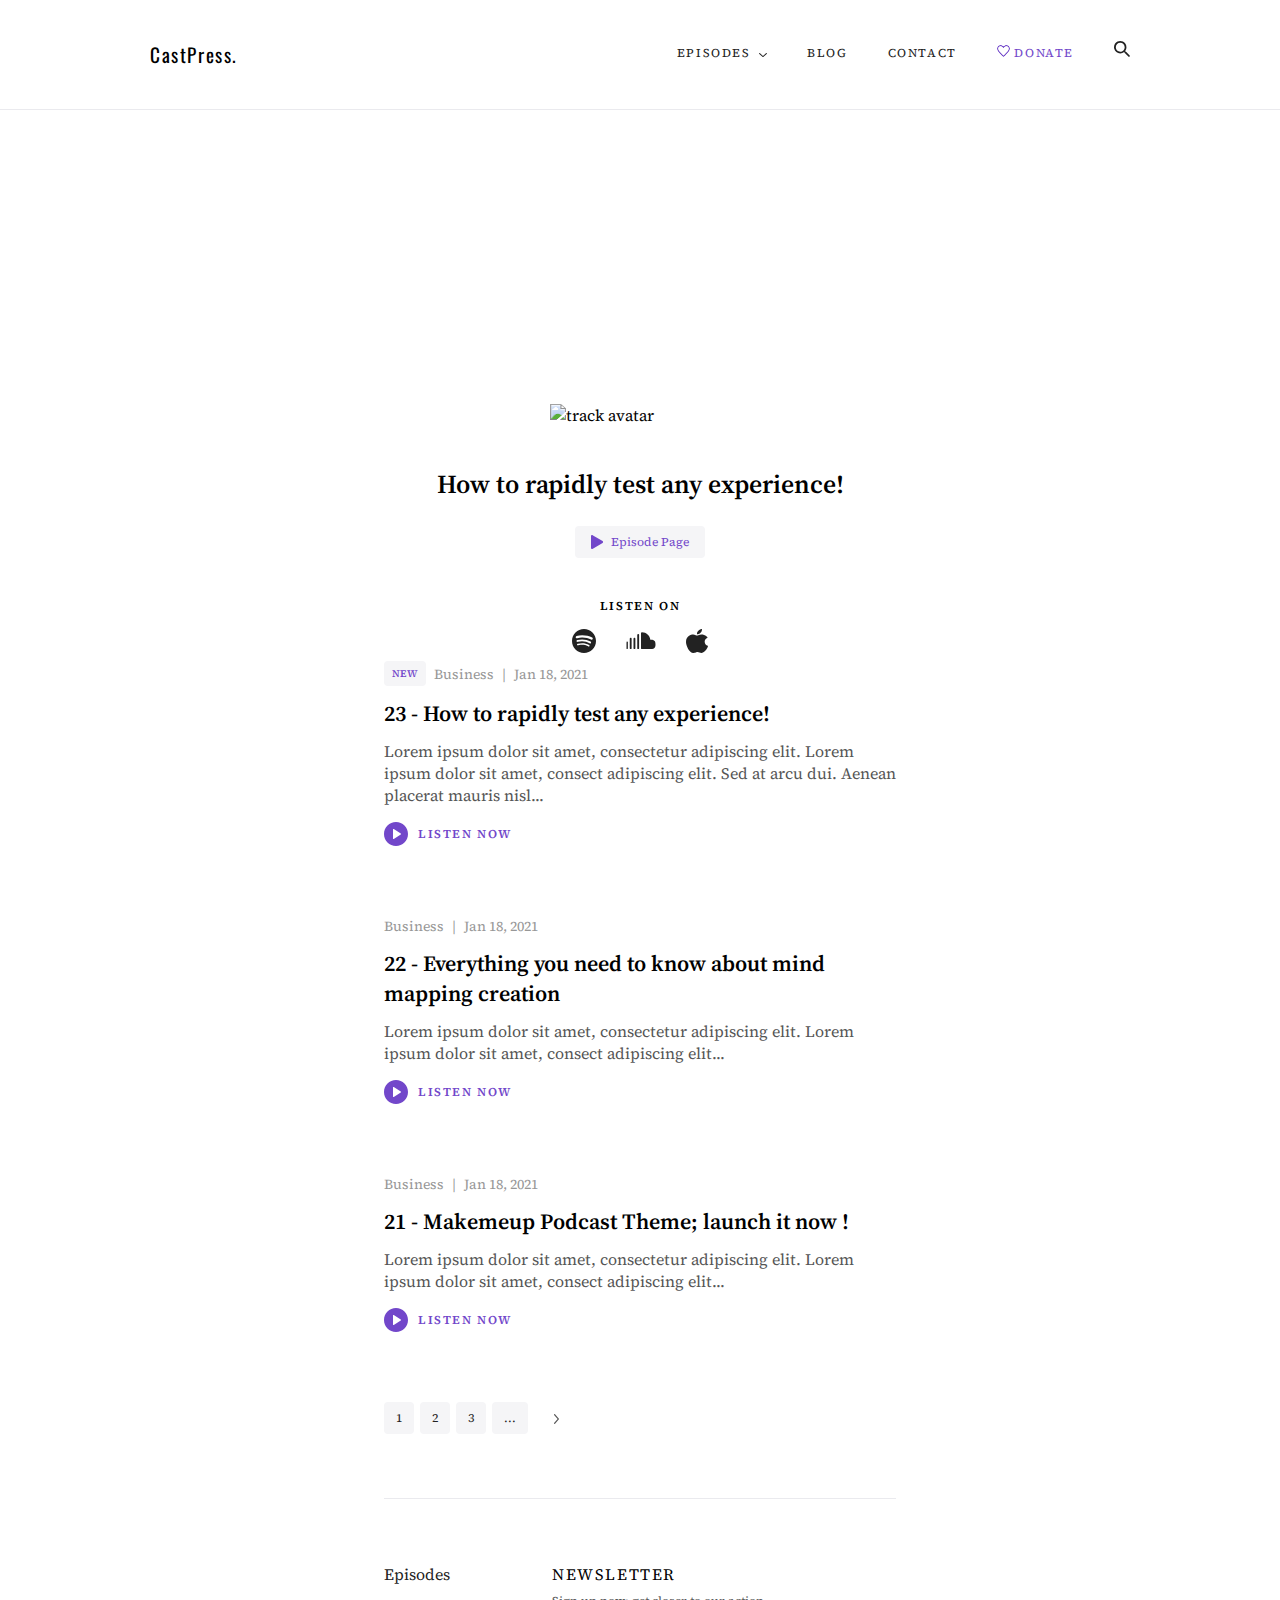
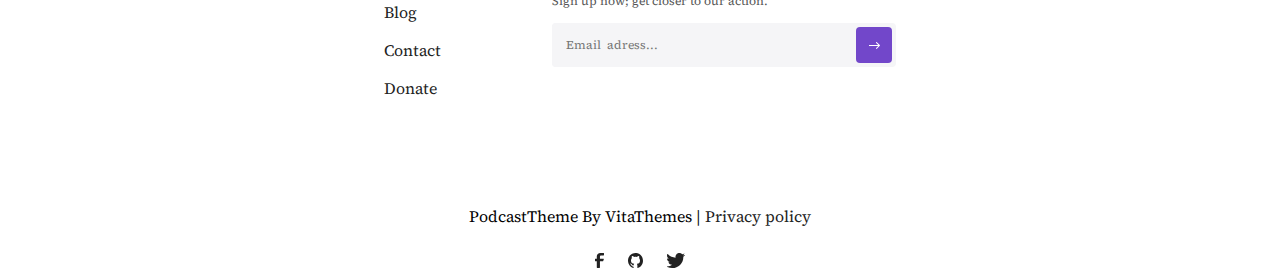
==== index.html @ 83828162 "Made and stylize block with latest episodes" ====
<!DOCTYPE html>
<html lang="en">
<head>
  <meta charset="UTF-8">
  <meta name="viewport" content="width=device-width, initial-scale=1.0">
  <link rel="preconnect" href="https://fonts.googleapis.com">
  <link rel="preconnect" href="https://fonts.gstatic.com" crossorigin>
  <link 
    href="https://fonts.googleapis.com/css2?family=Oswald&family=Source+Serif+4:ital,opsz,wght@0,8..60,600;1,8..60,600&display=swap" 
    rel="stylesheet"
  >
  <title>CastPress - Home</title>
  <link rel="stylesheet" href="public/styles/main-styles.css">
</head>
<body>
  <div class="wrapper">
    <header class="header">
      <div class="container-header">
        <h1 class="header-logo">CastPress.</h1>

        <nav class="header-nav">
          <ul class="header-list">

            <li class="header-list-item">
              <div class="header-episodes">
                <a class="header-list-link" href="#!">
                  Episodes
                  <img id="episodes-img" 
                  src="public/images/header/Icon-arrow.svg" alt="arrow">
                </a>
              </div> 
            </li>

            <li class="header-list-item">
              <a class="header-list-link" href="#!">Blog</a>
            </li>
            <li class="header-list-item">
              <a class="header-list-link" href="#!">Contact</a>
            </li>

            <li class="header-list-item">
              <div class="header-donate">
                <a class="header-list-link" id="donate" href="#!">
                  <img id="donate-img" 
                  src="public/images/header/Icon-donate-heart.svg" alt="donate heart">
                  Donate
                </a>
              </div>
            </li>

            <li class="header-list-item">
              <a class="header-list-link" href="#!">
                <img id="loupe" src="public/images/header/icon-loupe.svg" alt="loupe">
              </a>
            </li>

          </ul>
        </nav>
      </div>
      <div class="header-line"></div>
    </header>
    
    <main>
      <div class="container-main-content">
        <div class="container-episode">
          <img class="track-avatar" 
          src="public/images/main-index/track-avatar.svg" alt="track avatar">
          <h1 class="main-title">How to rapidly test any experience!</h1>
          <div class="container-episode-btn">
            <img class="icon-paly-btn" src="public/images/main-index/Icon-play.svg" alt="play">
            <button class="episode-btn">Episode Page </button>
          </div>
          <p class="text-listen">Listen on</p>
          <div class="main-episod-icons">
            <a href="#">
              <img src="public/images/main-index/Icon-spotify.svg" 
              alt="facebook">
            </a>
            <a href="#">
              <img src="public/images/main-index/icon-soundcloud.svg" 
              alt="github">
            </a>
            <a href="#">
              <img src="public/images/main-index/Icon-applemusic.svg" 
              alt="twitter">
            </a>
          </div>
        </div>

        <div class="container-latest-episodes">
          <div class="latest-episod">
            <div class="container-tag">
              <p id="new">New</p>
              <p class="tag-latest-episod">Business</p>
              <p class="separator-latest-episod">|</p>
              <p class="date-latest-episod">Jan 18, 2021</p>
            </div>
            <h3 class="title-latest-episod">
              23 - How to rapidly test any experience!
            </h3>
            <p class="text-latest-episod">
              Lorem ipsum dolor sit amet, consectetur adipiscing elit. 
              Lorem ipsum dolor sit amet, consect adipiscing elit. 
              Sed at arcu dui. Aenean placerat mauris nisl...
            </p>
            <div class="container-latest-episod-btn">
              <img class="icon-latest-episod" src="public/images/main-index/Icon-play-latest-episod.svg" 
              alt="Icon-play">
              <button class="latest-episod-btn">listen now</button>
            </div>
          </div>
          <div class="latest-episod">
            <div class="container-tag">
              <p class="tag-latest-episod">Business</p>
              <p class="separator-latest-episod">|</p>
              <p class="date-latest-episod">Jan 18, 2021</p>
            </div>
            <h3 class="title-latest-episod">
              22 - Everything you need to know about mind mapping creation
            </h3>
            <p class="text-latest-episod">
              Lorem ipsum dolor sit amet, consectetur adipiscing elit. 
              Lorem ipsum dolor sit amet, consect adipiscing elit...
            </p>
            <div class="container-latest-episod-btn">
              <img class="icon-latest-episod" src="public/images/main-index/Icon-play-latest-episod.svg" 
              alt="Icon-play">
              <button class="latest-episod-btn">listen now</button>
            </div>
          </div>
          <div class="latest-episod">
            <div class="container-tag">
              <p class="tag-latest-episod">Business</p>
              <p class="separator-latest-episod">|</p>
              <p class="date-latest-episod">Jan 18, 2021</p>
            </div>
            <h3 class="title-latest-episod">
              21 - Makemeup Podcast Theme; launch it now !  
            </h3>
            <p class="text-latest-episod">
              Lorem ipsum dolor sit amet, consectetur adipiscing elit. 
              Lorem ipsum dolor sit amet, consect adipiscing elit...
            </p>
            <div class="container-latest-episod-btn">
              <img class="icon-latest-episod" src="public/images/main-index/Icon-play-latest-episod.svg" 
              alt="Icon-play">
              <button class="latest-episod-btn">listen now</button>
            </div>
          </div>
          <div class="pagination-latest-episod">
            <a href="#" class="pagination-link">1</a>
            <a href="#" class="pagination-link">2</a>
            <a href="#" class="pagination-link">3</a>
            <a href="#" class="pagination-link">...</a>
            <a href="#" class="pagination-arrow-link">
              <img src="public/images/main-index/icon-pagination-arrow.svg" alt="pagination-arrow">
            </a>
          </div>
        </div>

      </div>
    </main>
    <footer class="footer">
      <div class="container-footer">
        <div class="footer-line"></div>
        <div class="footer-main">
          <nav class="footer-menu">
            <ul class="footer-menu-list">
              <li class="footer-menu-item">
                <a href="#">Episodes</a>
              </li>
              <li class="footer-menu-item">
                <a href="#">Blog</a>
              </li>
              <li class="footer-menu-item">
                <a href="#">Contact</a> 
              </li>
              <li class="footer-menu-item">
                <a href="#">Donate</a>
              </li>
            </ul>
          </nav>

          <div class="footer-sing-up">
            <p class="footer-title">Newsletter</p>
            <p class="footer-description">
              Sign up now;  get closer to our action.
            </p>
            <form class="footer-email" action="/submit-email" method="post">
              <input type="email" id="form-email" name="form-email" 
                placeholder="Email  adress...">
                <button class="email-btn"></button>
            </form>
          </div>
        </div>
        <p class="copy-text">
          PodcastTheme By VitaThemes | 
          <a href="#">Privacy policy</a> 
        </p>

        <div class="footer-icons">
          <a href="#">
            <img src="public/images/footer/Icon-facebook.svg" alt="facebook">
          </a>
          <a href="#">
            <img src="public/images/footer/Icon-github.svg" alt="github">
          </a>
          <a href="#">
            <img src="public/images/footer/Icon-twitter.svg" alt="twitter">
          </a>
        </div>
      </div>
    </footer>
  </div>
</body>
</html>
---- public/styles/main-styles.css ----
*, *::after, *::before {
  margin: 0;
  padding: 0;
  font-family: "Source Serif 4";
}

ul {
  list-style: none;
}

a {
  text-decoration: none;
  color: #222222;
}

input {outline:none;}

button{
  border: 0;
  background: none;
}

/* Header */

.container-header {
  display: flex;
  justify-content: space-between;
  margin: 2.5rem 9.375rem;
}

.header-logo {
  font-family: "Oswald", sans-serif;
  font-size: 1.2rem;
  font-weight: 400;
  letter-spacing: 0.1rem;
}

.header-list {
  display: flex;
  gap: 2.5rem;
  text-transform: uppercase;
}

.header-list-link {
  font-size: 0.75rem;
  line-height: 1rem;
  letter-spacing: 0.1rem;
}

#episodes-img {
  margin-left: 0.25rem;
}

#donate {
  color: #7247CA;
}

#donate-img {
  height: 0.75rem;
  width: auto;
}


.header-line {
  border-bottom: 1px solid #EAEAEE;
}

/* Main */

.container-main-content{
  margin: 18.375rem 24rem 0 24rem;
}

.container-episode{
  display: flex;
  align-items: center;
  flex-direction: column;
}

.track-avatar{
  width: 11.25rem;
  height: auto;
  margin-bottom: 2.5rem;
}

.main-title{
  font-size: 1.625rem;
  font-weight: 600;
  margin-bottom: 1.5rem;
}

.container-episode-btn{
  display: flex;
  justify-content: space-around;
  align-items: center;
  font-size: 0.75rem;
  padding: 0.5rem 1rem;
  background-color: #f5f5f7;
  border-radius: 0.25rem
}

.icon-paly-btn{
  height: 0.875rem;
}

.episode-btn{
  margin-left: 0.5rem;
  color: #7247CA;
  font-size: 0.75rem;
  font-weight: 400;
}

.text-listen{
  font-size: 0.75rem;
  text-transform: uppercase;
  letter-spacing: 0.1rem;
  font-weight: 600;
  margin-top: 2.5rem;
}

.main-episod-icons{
  display: flex;
  align-items: center;
  margin-top: 0.75rem;
  gap: 1.875rem;
}

.latest-episod{
  margin-bottom: 4.375rem;
}

.container-tag{
  display: flex;
  align-items: center;
  gap: 0.5rem;
  font-size: 0.875rem;
  color: #979797;
}

#new{
  font-size: 0.625rem;
  font-weight: 600;
  text-transform: uppercase;
  color: #7247CA;
  padding: 0.375rem 0.5rem;
  background-color: #f5f5f7;
  border-radius: 0.25rem;
}

.title-latest-episod{
  font-size: 1.375rem;
  font-weight: 600;
  margin: 0.75rem 0;
}

.text-latest-episod{
  font-size: 1rem;
  font-weight: 400;
  color: #555555;
}

.container-latest-episod-btn{
  display: flex;
  align-items: center;
  gap: 0.625rem;
  margin-top: 1rem;
}

.icon-latest-episod{
  height: 1.5rem;
}

.latest-episod-btn{
  font-size: 0.75rem;
  font-weight: 600;
  text-transform: uppercase;
  letter-spacing: 0.1rem;
  color: #7247CA;
}

.pagination-latest-episod{
  display: flex;
  align-items: center;
  gap: 0.375rem;
}

.pagination-link{
  font-size: 0.75rem;
  font-weight: 400;
  padding: 0.5rem 0.75rem;
  background-color: #f5f5f7;
  border-radius: 0.25rem;
}

.pagination-arrow-link{
  margin-left: 1.25rem;
}

/* Footer */

.footer-line{
  margin: 4rem 24rem 0 24rem;
  border-bottom: 1px solid #EAEAEE;
}

.footer-main{
  display: flex;
  justify-content: space-between;
  margin: 4rem 24rem 0 24rem;
}

.footer-menu-item{
  margin-bottom: 1rem;
}

.footer-title{
  margin-bottom: 0.5rem;
  text-transform: uppercase;
  letter-spacing: 0.1rem;
}

.footer-description{
  color: #555555;
  font-size: 0.75rem;
  margin-bottom: 0.875rem;
}

.footer-email{
  display: flex;
  align-items: center;
  background-color: #f5f5f7;
  border-radius: 0.25rem;
}

#form-email{
  font-size: 0.75rem;
  width: 17.25rem;
  padding: 0.875rem;
  background-color: #f5f5f7;
  border: 0;
  border-radius: 0.25rem;

}

.email-btn{
  width: 2.25rem;
  height: 2.25rem;
  margin-right : 0.25rem;
  border: none;
  background-color: #7247CA;
  background-image: url('../images/footer/arrow-icon.svg');
  background-repeat: no-repeat;
  background-position: center;
  border-radius: 0.25rem;
}

.copy-text{
  text-align: center;
  margin-top: 5.625rem;
  margin-bottom: 1.5rem;
}

.footer-icons{
  display: flex;
  justify-content: center;
  gap: 1.5rem;
}
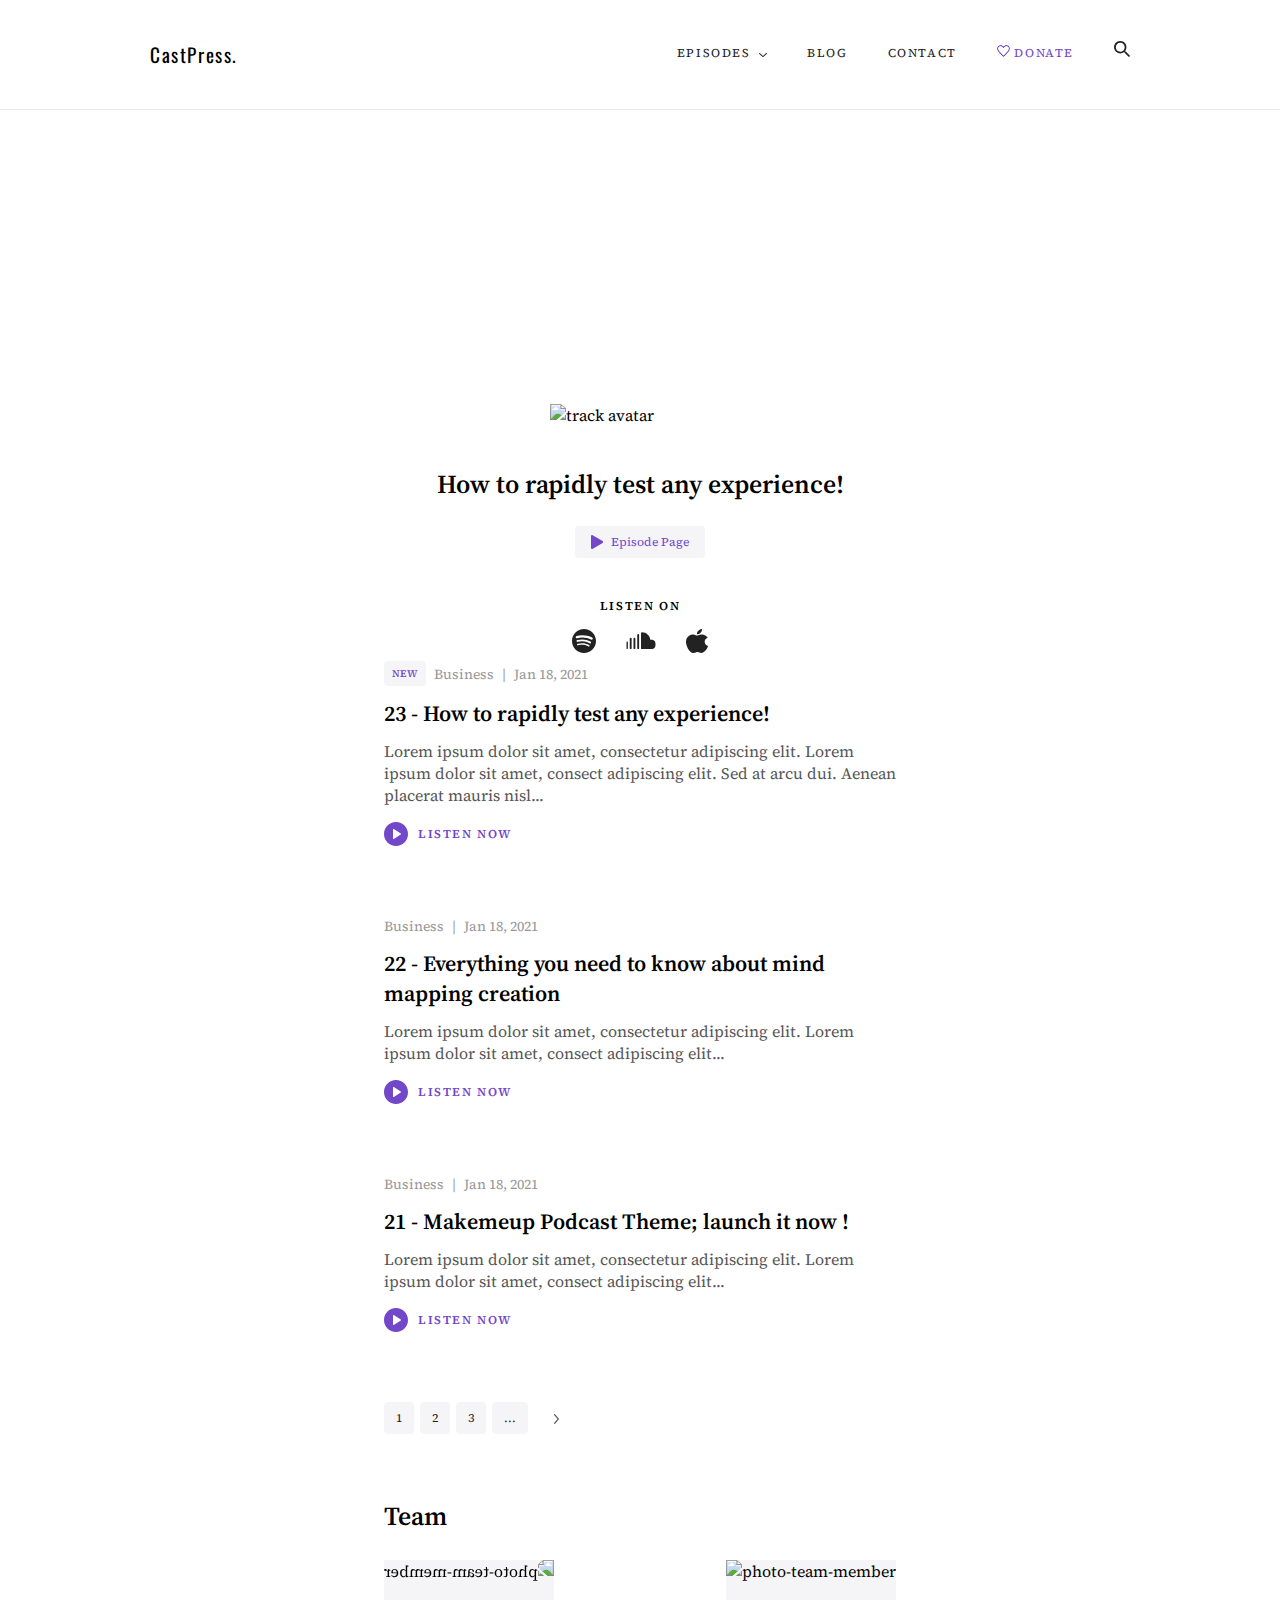
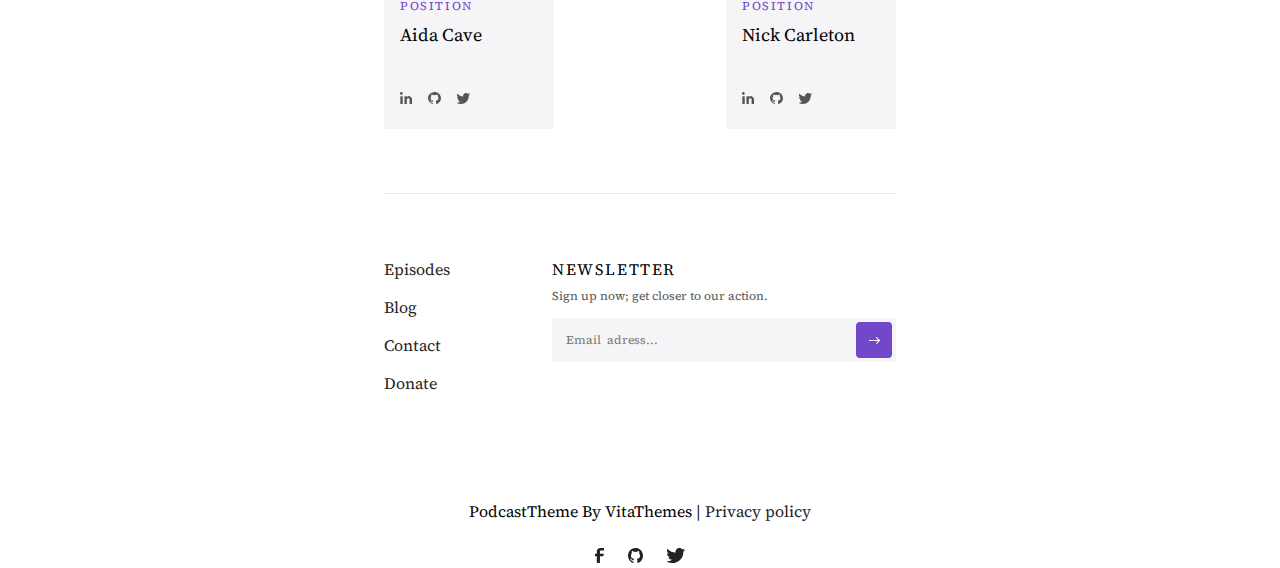
==== commit 7078ed36: "The block with team has been made and styled" ====
--- a/index.html
+++ b/index.html
@@ -65,7 +65,7 @@
         <div class="container-episode">
           <img class="track-avatar" 
           src="public/images/main-index/track-avatar.svg" alt="track avatar">
-          <h1 class="main-title">How to rapidly test any experience!</h1>
+          <h2 class="main-title">How to rapidly test any experience!</h2>
           <div class="container-episode-btn">
             <img class="icon-paly-btn" src="public/images/main-index/Icon-play.svg" alt="play">
             <button class="episode-btn">Episode Page </button>
@@ -74,23 +74,22 @@
           <div class="main-episod-icons">
             <a href="#">
               <img src="public/images/main-index/Icon-spotify.svg" 
-              alt="facebook">
+              alt="spotify">
             </a>
             <a href="#">
               <img src="public/images/main-index/icon-soundcloud.svg" 
-              alt="github">
+              alt="soundcloud">
             </a>
             <a href="#">
               <img src="public/images/main-index/Icon-applemusic.svg" 
-              alt="twitter">
-            </a>
-          </div>
-        </div>
-
+              alt="applemusic">
+            </a>
+          </div>
+        </div>
         <div class="container-latest-episodes">
           <div class="latest-episod">
             <div class="container-tag">
-              <p id="new">New</p>
+              <p class="tag-new">New</p>
               <p class="tag-latest-episod">Business</p>
               <p class="separator-latest-episod">|</p>
               <p class="date-latest-episod">Jan 18, 2021</p>
@@ -157,7 +156,56 @@
             </a>
           </div>
         </div>
-
+        <div class="container-team">
+          <h2 class="team-title">Team</h2>
+          <div class="container-team-persons">
+            <div class="team-person">
+              <img class="photo-person" id="female-photo" src="public/images/main-index/person-female.svg" 
+              alt="photo-team-member">
+              <div class="container-person-descr">
+                <p class="position-person">Position</p>
+                <p class="name-person">Aida Cave</p>
+                <div class="media-person-icons">
+                  <a href="#">
+                    <img src="public/images/main-index/Icon-linkedin.svg" 
+                    alt="linkedin">
+                  </a>
+                  <a href="#">
+                    <img src="public/images/main-index/Icon-github.svg" 
+                    alt="github">
+                  </a>
+                  <a href="#">
+                    <img src="public/images/main-index/Icon-twitter.svg" 
+                    alt="twitter">
+                  </a>
+                </div>
+              </div>
+            </div>
+            <div class="team-person">
+              <img class="photo-person" 
+              src="public/images/main-index/person-male.svg" 
+              alt="photo-team-member">
+              <div class="container-person-descr">
+                <p class="position-person">Position</p>
+                <p class="name-person">Nick Carleton</p>
+                <div class="media-person-icons">
+                  <a href="#">
+                    <img src="public/images/main-index/Icon-linkedin.svg" 
+                    alt="linkedin">
+                  </a>
+                  <a href="#">
+                    <img src="public/images/main-index/Icon-github.svg" 
+                    alt="github">
+                  </a>
+                  <a href="#">
+                    <img src="public/images/main-index/Icon-twitter.svg" 
+                    alt="twitter">
+                  </a>
+                </div>
+              </div>
+            </div>
+          </div>
+        </div>
       </div>
     </main>
     <footer class="footer">
--- a/public/styles/main-styles.css
+++ b/public/styles/main-styles.css
@@ -125,6 +125,10 @@
   gap: 1.875rem;
 }
 
+.container-latest-episodes{
+  margin-bottom: 4rem;
+}
+
 .latest-episod{
   margin-bottom: 4.375rem;
 }
@@ -137,7 +141,7 @@
   color: #979797;
 }
 
-#new{
+.tag-new{
   font-size: 0.625rem;
   font-weight: 600;
   text-transform: uppercase;
@@ -194,6 +198,54 @@
 
 .pagination-arrow-link{
   margin-left: 1.25rem;
+}
+
+.container-team{
+  margin-bottom: 4rem;
+}
+
+.team-title{
+  font-size: 1.625rem;
+  font-weight: 600;
+  margin-bottom: 1.625rem;
+}
+
+.container-team-persons{
+  display: flex;
+  justify-content: space-between;
+}
+
+#female-photo{
+  transform: scaleX(-1);
+}
+
+.team-person{
+  display: flex;
+  flex-direction: column;
+  background-color: #f5f5f7;
+}
+
+.container-person-descr{
+  margin: 1rem 0 1.25rem 1rem;
+}
+
+.position-person{
+  font-size: 0.75rem;
+  text-transform: uppercase;
+  letter-spacing: 0.1rem;
+  color: #7247CA;
+}
+
+.name-person{
+  font-size: 1.125rem;
+  margin-top: 0.5rem;
+}
+
+.media-person-icons{
+  display: flex;
+  align-items: center;
+  margin-top: 2.5rem;
+  gap: 1rem;
 }
 
 /* Footer */
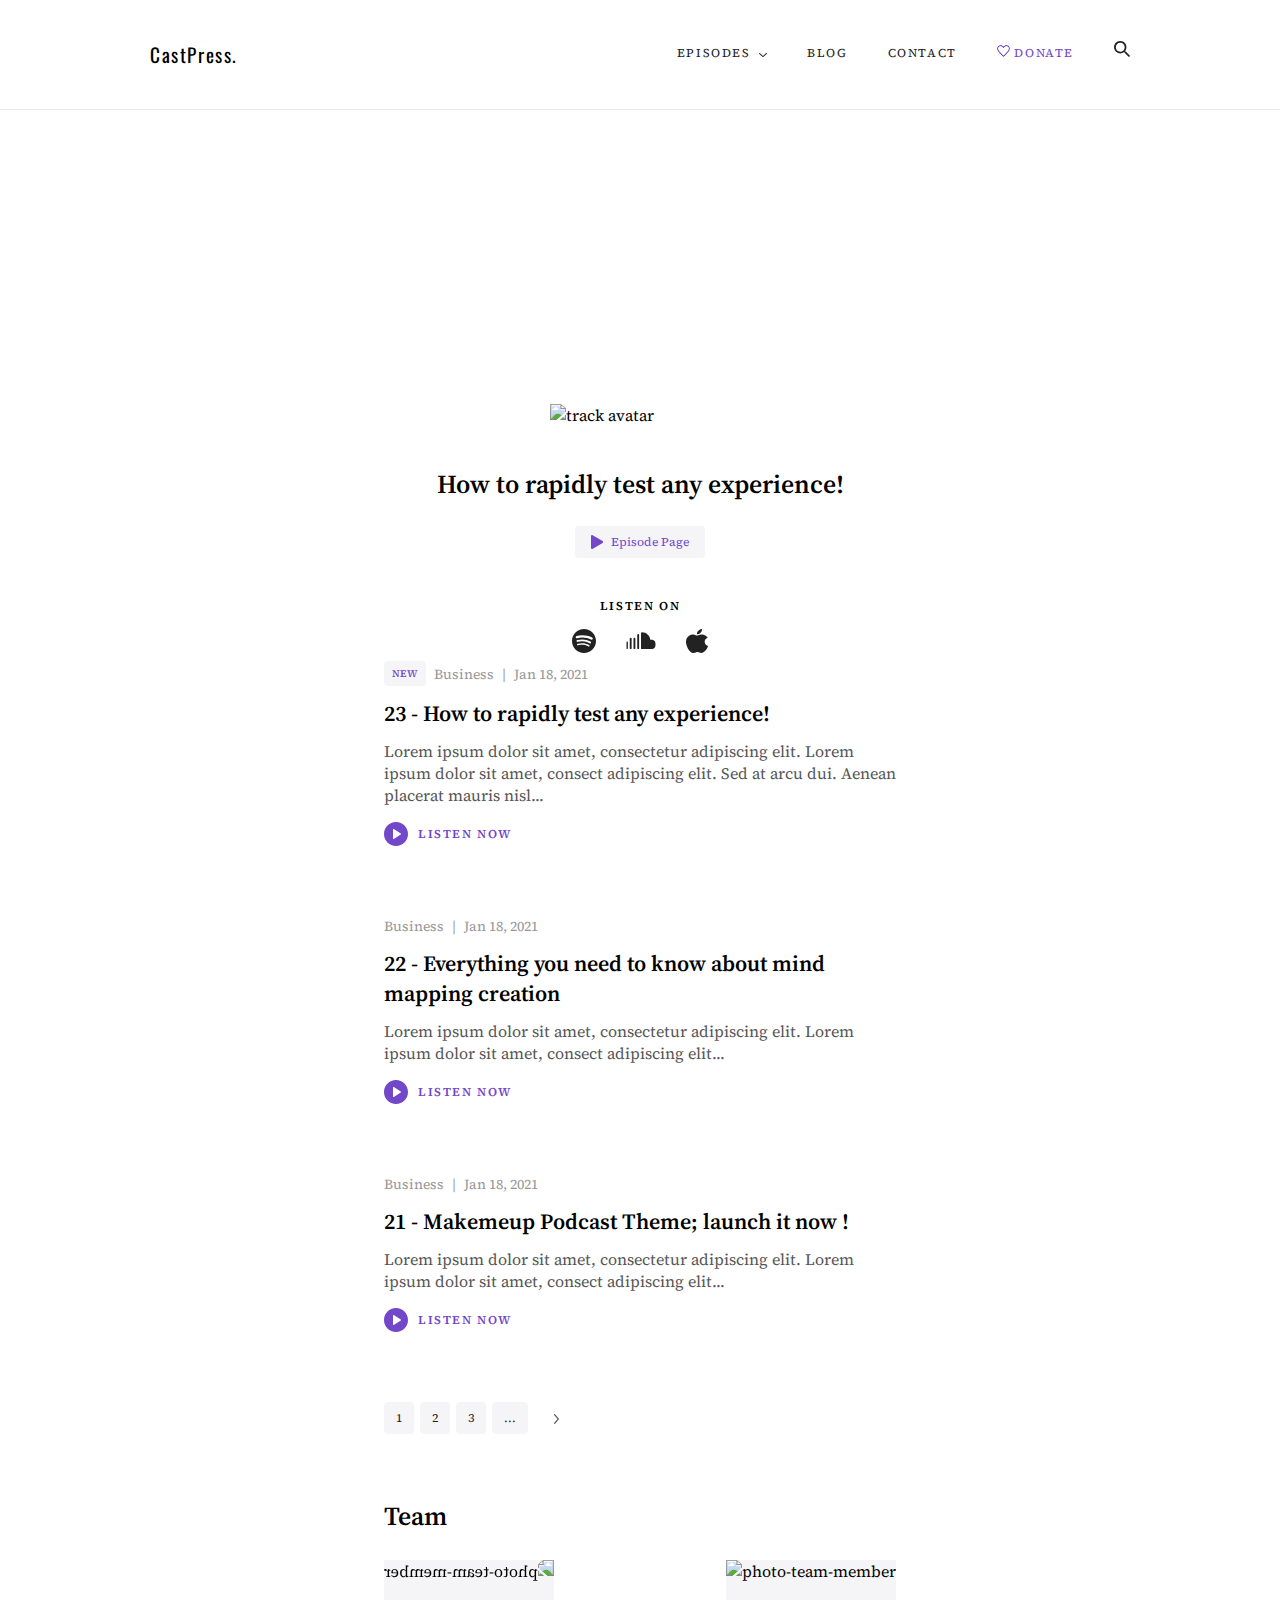
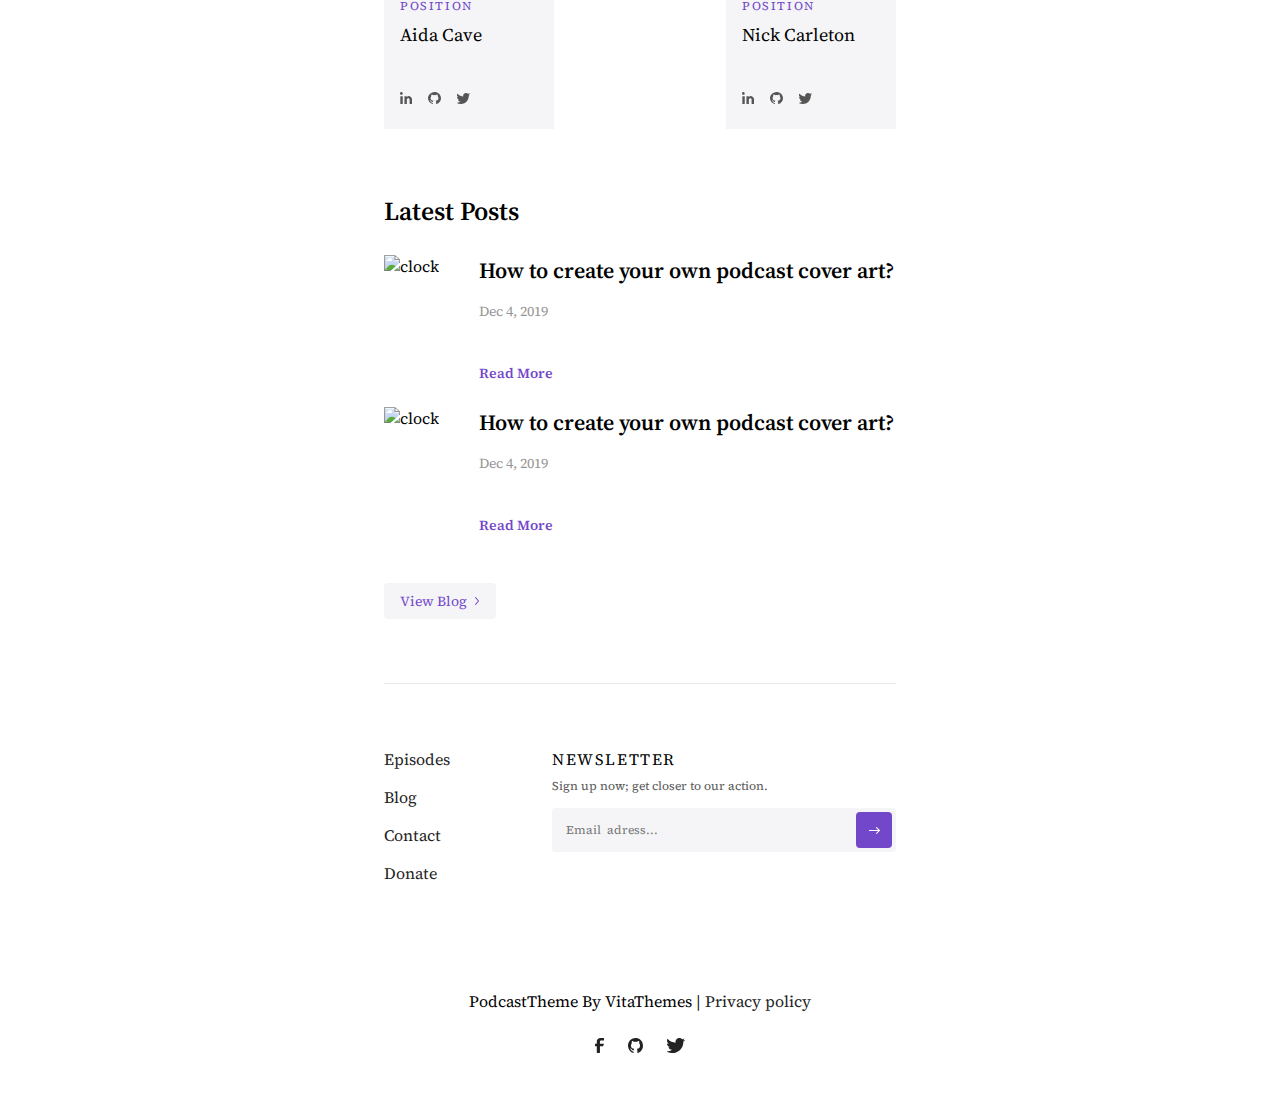
==== commit 554cd651: "The block with Latest Posts has been made and styled" ====
--- a/index.html
+++ b/index.html
@@ -206,6 +206,29 @@
             </div>
           </div>
         </div>
+        <div class="container-latest-posts">
+          <h2 class="latest-posts-title">Latest Posts</h2>
+          <div class="latest-post">
+            <img src="public/images/main-index/clock.svg" alt="clock">
+            <div class="container-post-descr">
+              <h3 class="post-title">How to create your own podcast cover art?</h3>
+              <p class="post-date">Dec 4, 2019</p>
+              <button class="post-btn">Read More</button>
+            </div>
+          </div>
+          <div class="latest-post">
+            <img src="public/images/main-index/headphones.svg" alt="clock">
+            <div class="container-post-descr">
+              <h3 class="post-title">How to create your own podcast cover art?</h3>
+              <p class="post-date">Dec 4, 2019</p>
+              <button class="post-btn">Read More</button>
+            </div>
+          </div>
+          <div class="container-posts-btn">
+            <button class="view-posts-btn">View Blog</button>
+            <img src="public/images/main-index/icon-posts-arrow.svg" alt="">
+          </div>
+        </div>
       </div>
     </main>
     <footer class="footer">
--- a/public/styles/main-styles.css
+++ b/public/styles/main-styles.css
@@ -200,19 +200,20 @@
   margin-left: 1.25rem;
 }
 
+.container-team-persons{
+  display: flex;
+  justify-content: space-between;
+}
+
 .container-team{
   margin-bottom: 4rem;
+  border-radius: 0.25rem;
 }
 
 .team-title{
   font-size: 1.625rem;
   font-weight: 600;
   margin-bottom: 1.625rem;
-}
-
-.container-team-persons{
-  display: flex;
-  justify-content: space-between;
 }
 
 #female-photo{
@@ -246,6 +247,57 @@
   align-items: center;
   margin-top: 2.5rem;
   gap: 1rem;
+}
+
+.latest-posts-title{
+  font-size: 1.625rem;
+  font-weight: 600;
+  margin-bottom: 1.625rem;
+}
+
+.latest-post{
+  display: flex;
+  margin-bottom: 1.5rem;
+}
+
+.container-post-descr{
+  margin-left: 2.5rem;
+}
+
+.post-title{
+  font-size: 1.375rem;
+  font-weight: 600;
+  margin-bottom: 1rem;
+}
+
+.post-date{
+  font-size: 0.875rem;
+  font-weight: 400;
+  color: #979797;
+  margin-bottom: 2.5rem;
+}
+
+.post-btn{
+  font-size: 0.875rem;
+  font-weight: 600;
+  color: #7247CA;
+}
+
+.container-posts-btn{
+  display: flex;
+  align-items: center;
+  gap: 0.5rem;
+  padding: 0.5rem 1rem;
+  margin-top: 3rem;
+  margin-bottom: 4.125;
+  width: 5rem;
+  border-radius: 0.25rem;
+  background-color: #f5f5f7;
+}
+
+.view-posts-btn{
+  font-size: 0.875rem;
+  color: #7247CA;
 }
 
 /* Footer */
@@ -315,5 +367,6 @@
 .footer-icons{
   display: flex;
   justify-content: center;
+  margin-bottom: 3.75rem;
   gap: 1.5rem;
 }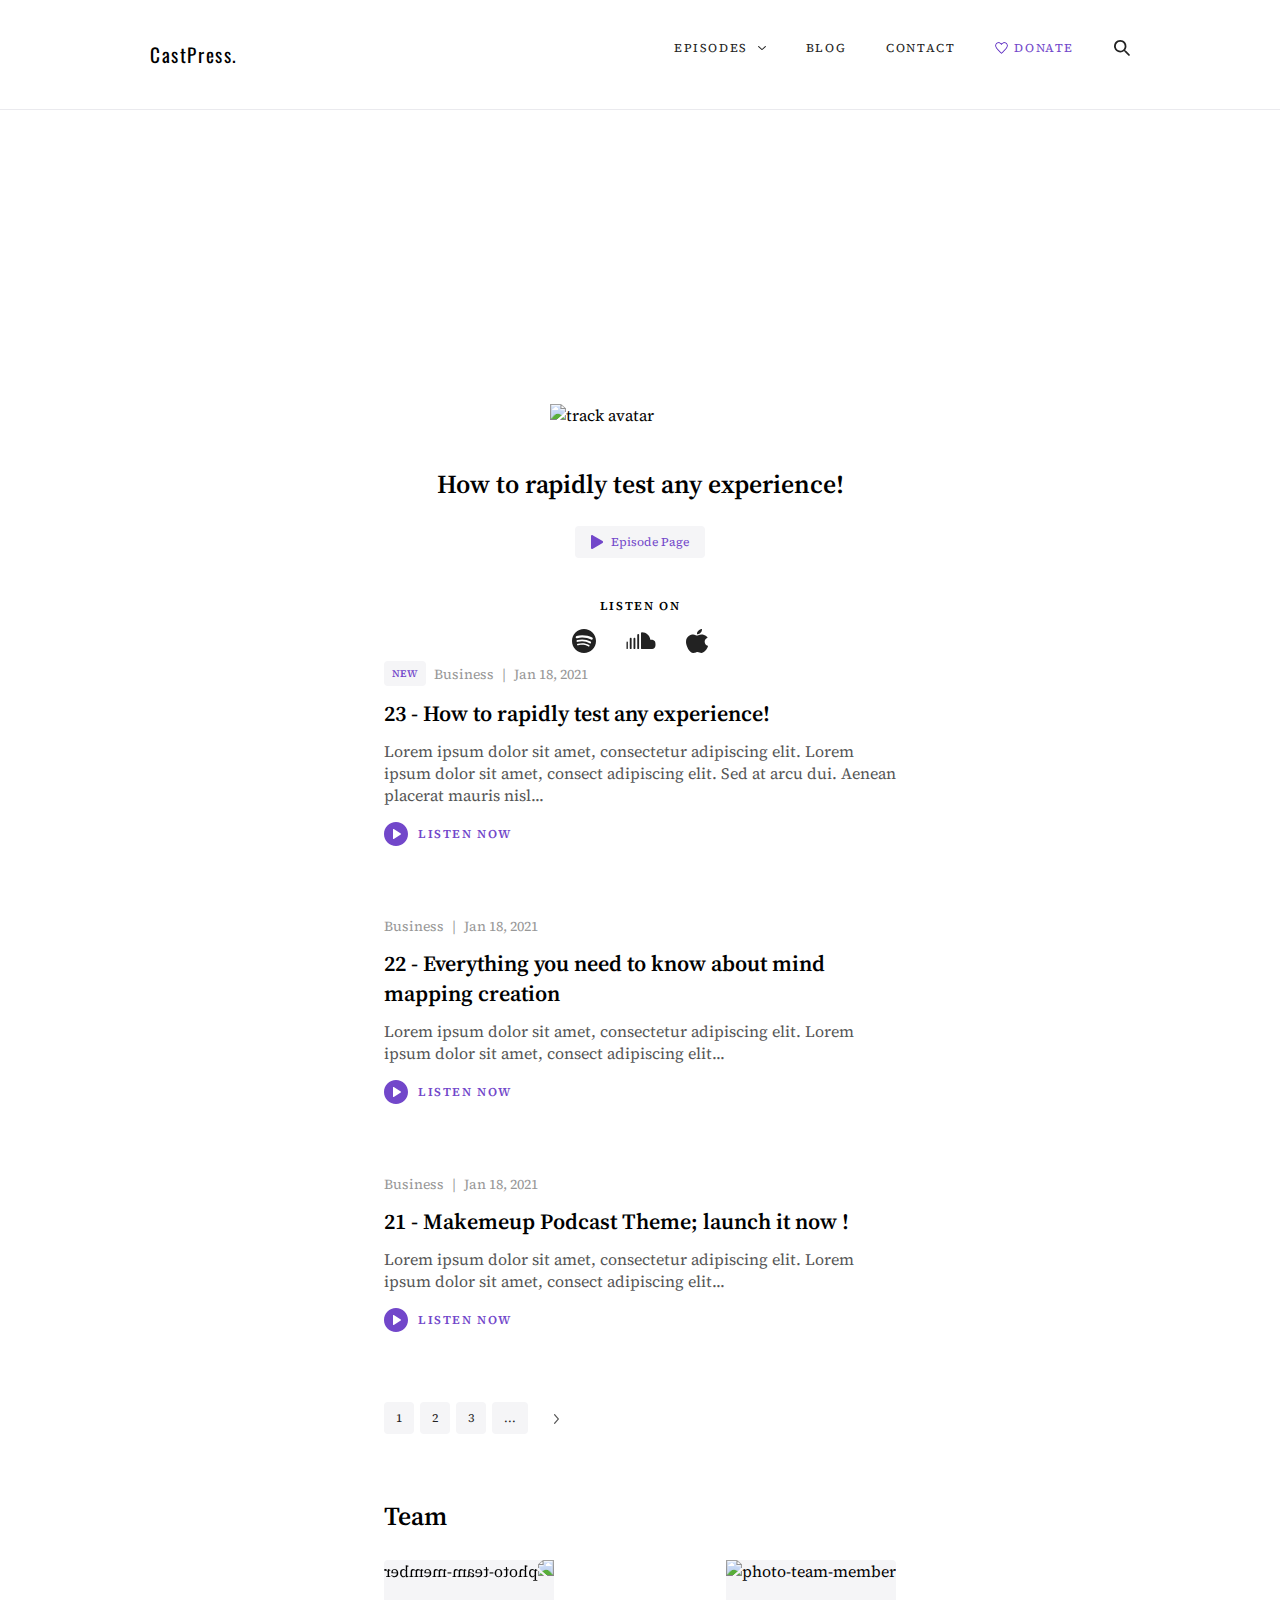
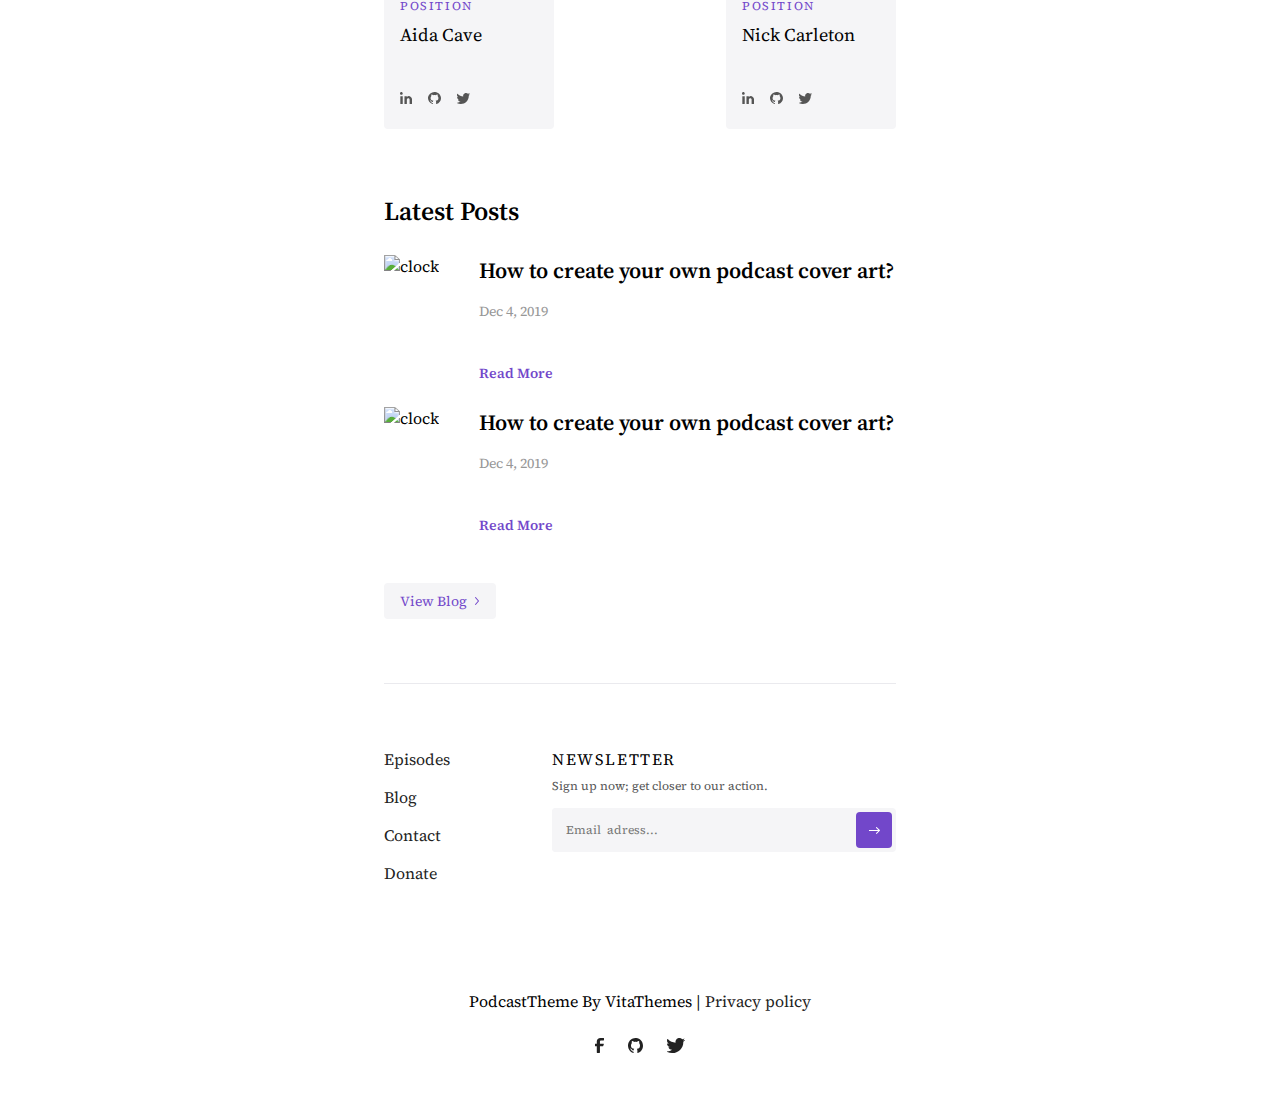
==== commit 28755a2e: "Fixed a bug in class container-posts on the main page." ====
--- a/index.html
+++ b/index.html
@@ -206,9 +206,9 @@
             </div>
           </div>
         </div>
-        <div class="container-latest-posts">
-          <h2 class="latest-posts-title">Latest Posts</h2>
-          <div class="latest-post">
+        <div class="container-posts">
+          <h2 class="posts-title">Latest Posts</h2>
+          <div class="post">
             <img src="public/images/main-index/clock.svg" alt="clock">
             <div class="container-post-descr">
               <h3 class="post-title">How to create your own podcast cover art?</h3>
@@ -216,7 +216,7 @@
               <button class="post-btn">Read More</button>
             </div>
           </div>
-          <div class="latest-post">
+          <div class="post">
             <img src="public/images/main-index/headphones.svg" alt="clock">
             <div class="container-post-descr">
               <h3 class="post-title">How to create your own podcast cover art?</h3>
--- a/public/styles/main-styles.css
+++ b/public/styles/main-styles.css
@@ -15,6 +15,8 @@
 
 input {outline:none;}
 
+textarea{outline: none;}
+
 button{
   border: 0;
   background: none;
@@ -37,11 +39,15 @@
 
 .header-list {
   display: flex;
+  align-items: center;
   gap: 2.5rem;
   text-transform: uppercase;
 }
 
 .header-list-link {
+  display: flex;
+  align-items: center;
+  gap: 0.375rem;
   font-size: 0.75rem;
   line-height: 1rem;
   letter-spacing: 0.1rem;
@@ -110,6 +116,47 @@
   font-weight: 400;
 }
 
+.container-timeline{
+  display: flex;
+}
+
+.timeline-start-time{
+  font-size: 0.75rem;
+  font-weight: 400;
+  letter-spacing: 0.1rem;
+  color: #555555;
+  margin-left: 0.75rem;
+  margin-right: 0.5rem;
+}
+
+.timeline-end-time{
+  font-size: 0.75rem;
+  font-weight: 400;
+  letter-spacing: 0.1rem;
+  color: #555555;
+  margin-left: 0.75rem;
+  margin-right: 0.5rem;
+}
+
+.timeline-download-btn{
+  margin-left: 1rem;
+}
+
+.container-timeline-line{
+  width: 31.25rem;
+  height: 0.5rem;
+  margin-top: 0.3rem;
+  border-radius: 0.125rem;
+  background-color: #f5f5f7;
+}
+
+.timeline-line{
+  width: 8.5rem;
+  height: 0.5rem;
+  background: #222222;
+  border-radius: 0.125rem;
+}
+
 .text-listen{
   font-size: 0.75rem;
   text-transform: uppercase;
@@ -223,6 +270,7 @@
 .team-person{
   display: flex;
   flex-direction: column;
+  border-radius: 0.25rem;
   background-color: #f5f5f7;
 }
 
@@ -249,13 +297,13 @@
   gap: 1rem;
 }
 
-.latest-posts-title{
+.posts-title{
   font-size: 1.625rem;
   font-weight: 600;
   margin-bottom: 1.625rem;
 }
 
-.latest-post{
+.post{
   display: flex;
   margin-bottom: 1.5rem;
 }
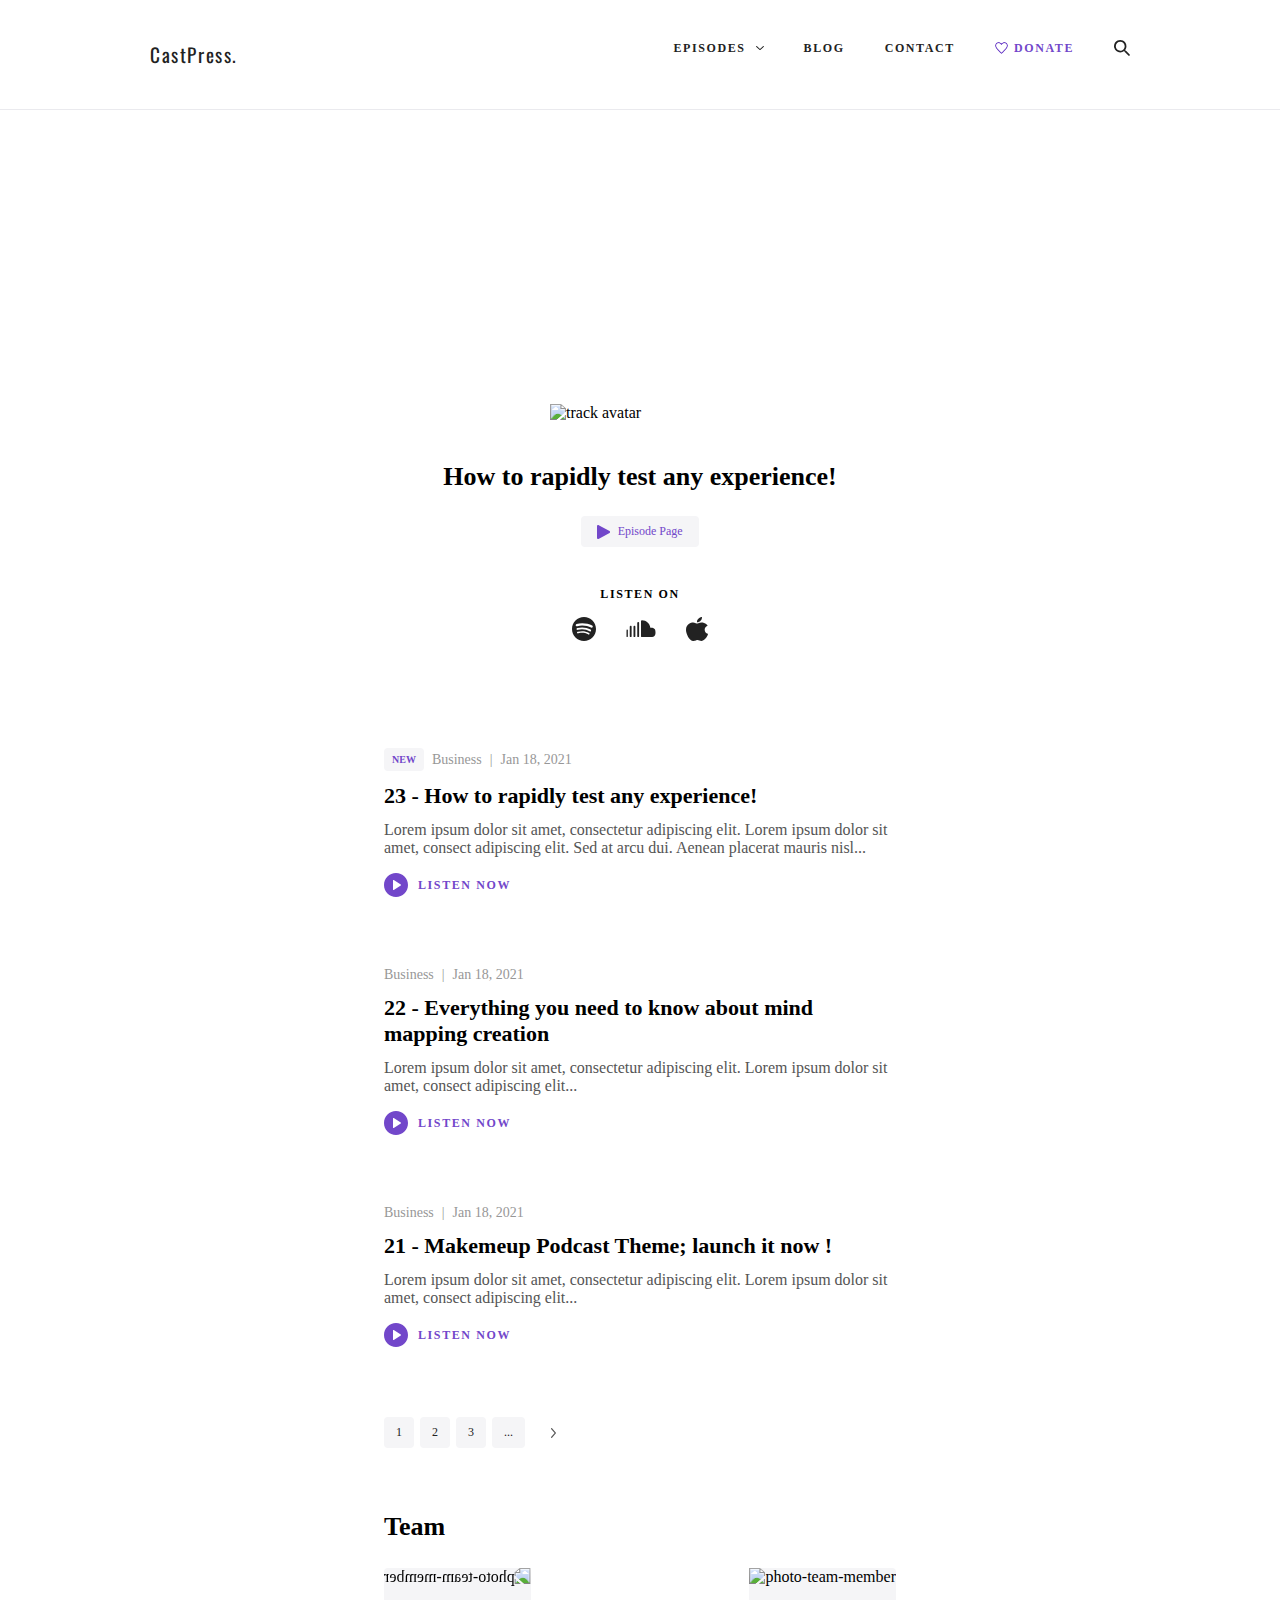
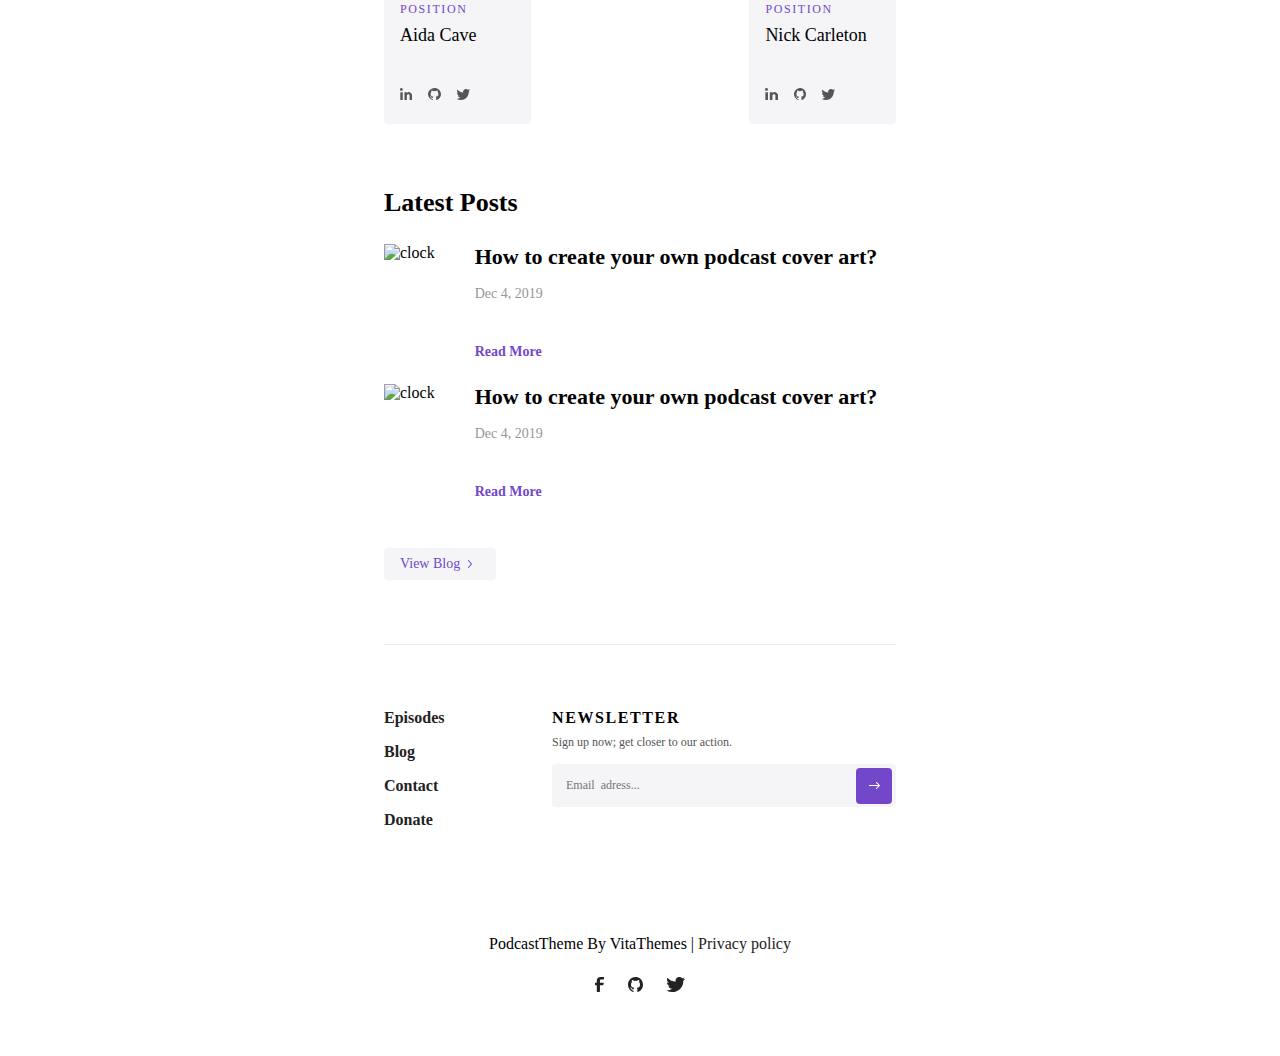
==== commit b2ccc56c: "Added a link to the page title and links in the header and footer on all pages" ====
--- a/index.html
+++ b/index.html
@@ -16,14 +16,16 @@
   <div class="wrapper">
     <header class="header">
       <div class="container-header">
-        <h1 class="header-logo">CastPress.</h1>
+        <a href="index.html">
+          <h1 class="header-logo">CastPress.</h1>
+        </a>
 
         <nav class="header-nav">
           <ul class="header-list">
 
             <li class="header-list-item">
               <div class="header-episodes">
-                <a class="header-list-link" href="#!">
+                <a class="header-list-link" href="episodes.html">
                   Episodes
                   <img id="episodes-img" 
                   src="public/images/header/Icon-arrow.svg" alt="arrow">
@@ -32,15 +34,15 @@
             </li>
 
             <li class="header-list-item">
-              <a class="header-list-link" href="#!">Blog</a>
-            </li>
-            <li class="header-list-item">
-              <a class="header-list-link" href="#!">Contact</a>
+              <a class="header-list-link" href="blog.html">Blog</a>
+            </li>
+            <li class="header-list-item">
+              <a class="header-list-link" href="contact.html">Contact</a>
             </li>
 
             <li class="header-list-item">
               <div class="header-donate">
-                <a class="header-list-link" id="donate" href="#!">
+                <a class="header-list-link" id="donate" href="donate.html">
                   <img id="donate-img" 
                   src="public/images/header/Icon-donate-heart.svg" alt="donate heart">
                   Donate
@@ -233,21 +235,20 @@
     </main>
     <footer class="footer">
       <div class="container-footer">
-        <div class="footer-line"></div>
         <div class="footer-main">
           <nav class="footer-menu">
             <ul class="footer-menu-list">
               <li class="footer-menu-item">
-                <a href="#">Episodes</a>
-              </li>
-              <li class="footer-menu-item">
-                <a href="#">Blog</a>
-              </li>
-              <li class="footer-menu-item">
-                <a href="#">Contact</a> 
-              </li>
-              <li class="footer-menu-item">
-                <a href="#">Donate</a>
+                <a href="episodes.html">Episodes</a>
+              </li>
+              <li class="footer-menu-item">
+                <a href="blog.html">Blog</a>
+              </li>
+              <li class="footer-menu-item">
+                <a href="contact.html">Contact</a> 
+              </li>
+              <li class="footer-menu-item">
+                <a href="donate.html">Donate</a>
               </li>
             </ul>
           </nav>
@@ -266,7 +267,7 @@
         </div>
         <p class="copy-text">
           PodcastTheme By VitaThemes | 
-          <a href="#">Privacy policy</a> 
+          <a href="privacy-policy.html">Privacy policy</a> 
         </p>
 
         <div class="footer-icons">
--- a/public/styles/main-styles.css
+++ b/public/styles/main-styles.css
@@ -1,7 +1,9 @@
+@import "https://fonts.fontstorage.com/import/sourceserifpro.css";
+
 *, *::after, *::before {
   margin: 0;
   padding: 0;
-  font-family: "Source Serif 4";
+  font-family: 'Source Serif Pro';
 }
 
 ul {
@@ -42,6 +44,7 @@
   align-items: center;
   gap: 2.5rem;
   text-transform: uppercase;
+  font-weight: 600;
 }
 
 .header-list-link {
@@ -169,6 +172,7 @@
   display: flex;
   align-items: center;
   margin-top: 0.75rem;
+  margin-bottom: 6.25rem;
   gap: 1.875rem;
 }
 
@@ -295,6 +299,12 @@
   align-items: center;
   margin-top: 2.5rem;
   gap: 1rem;
+}
+
+.container-posts{
+  padding-bottom: 4rem;
+  margin-bottom: 4rem;
+  border-bottom: 1px solid #EAEAEE;
 }
 
 .posts-title{
@@ -350,11 +360,6 @@
 
 /* Footer */
 
-.footer-line{
-  margin: 4rem 24rem 0 24rem;
-  border-bottom: 1px solid #EAEAEE;
-}
-
 .footer-main{
   display: flex;
   justify-content: space-between;
@@ -363,12 +368,14 @@
 
 .footer-menu-item{
   margin-bottom: 1rem;
+  font-weight: 600;
 }
 
 .footer-title{
   margin-bottom: 0.5rem;
   text-transform: uppercase;
   letter-spacing: 0.1rem;
+  font-weight: 600;
 }
 
 .footer-description{
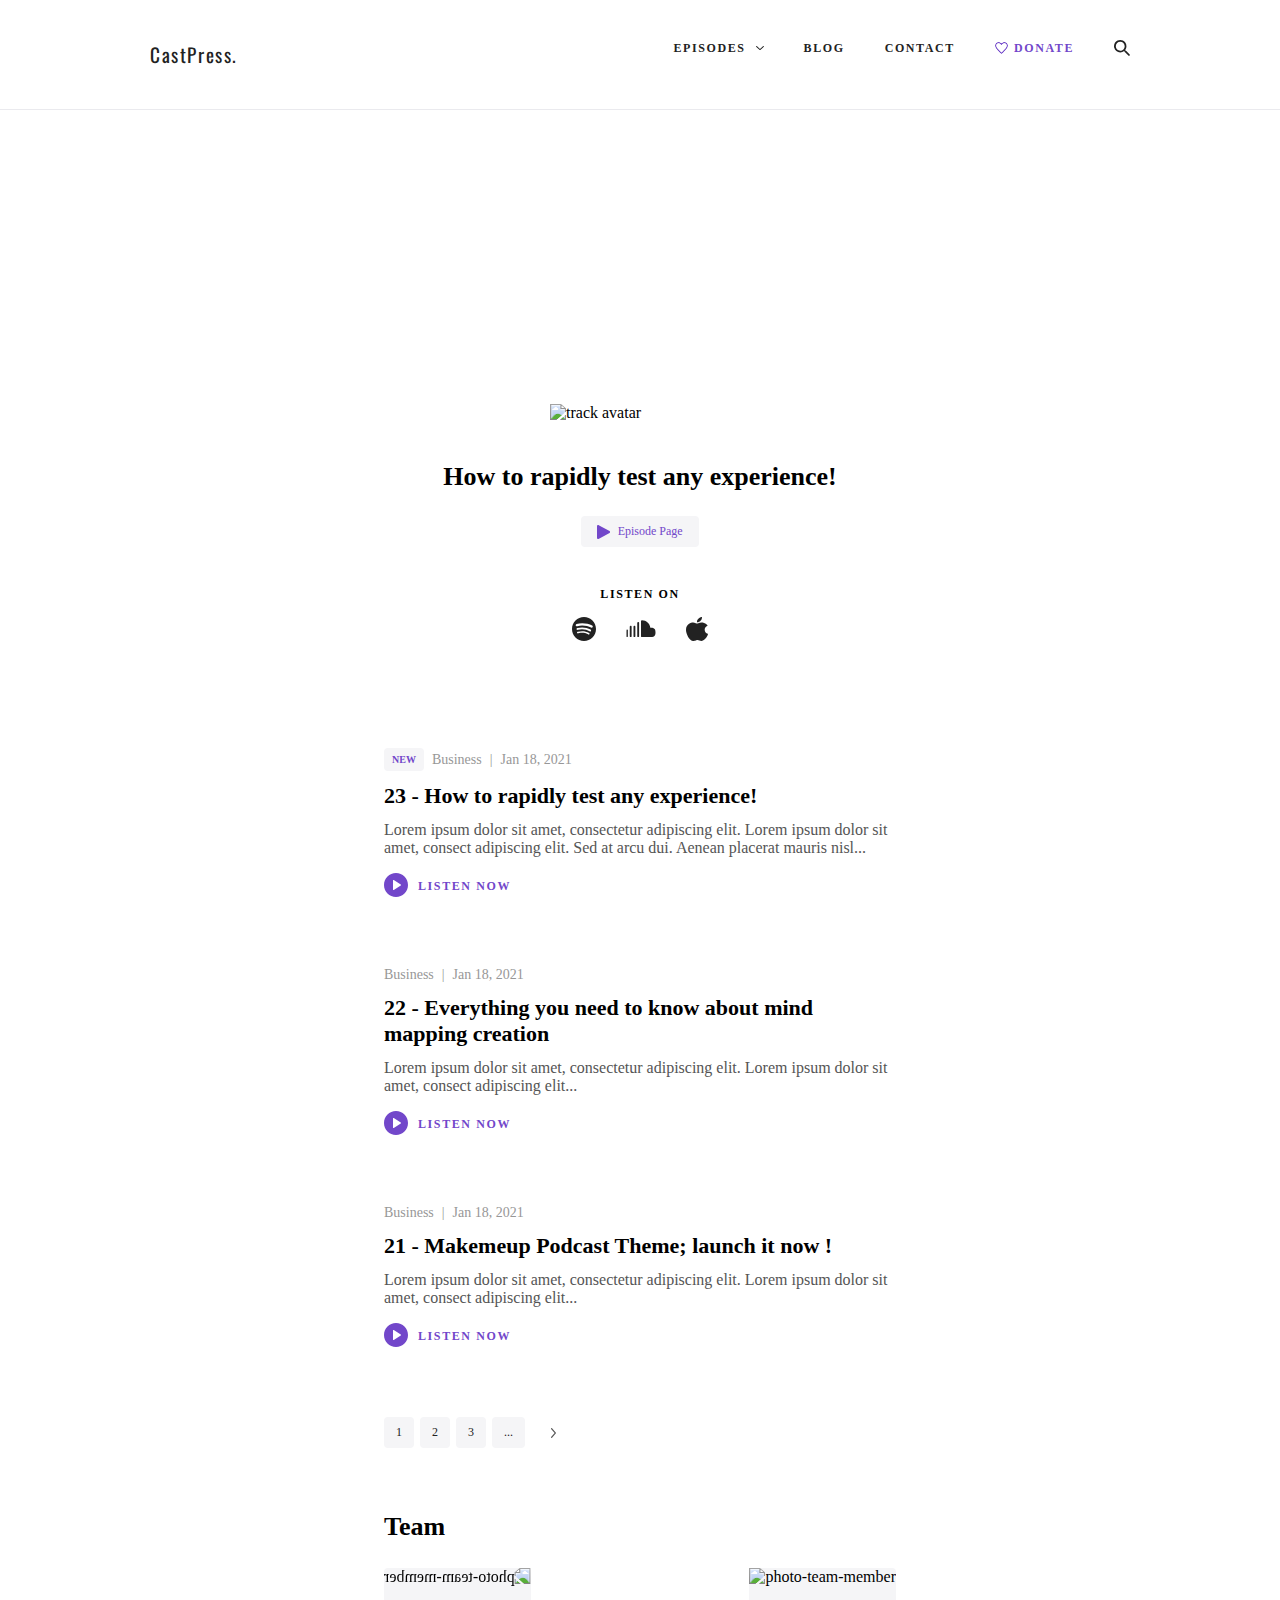
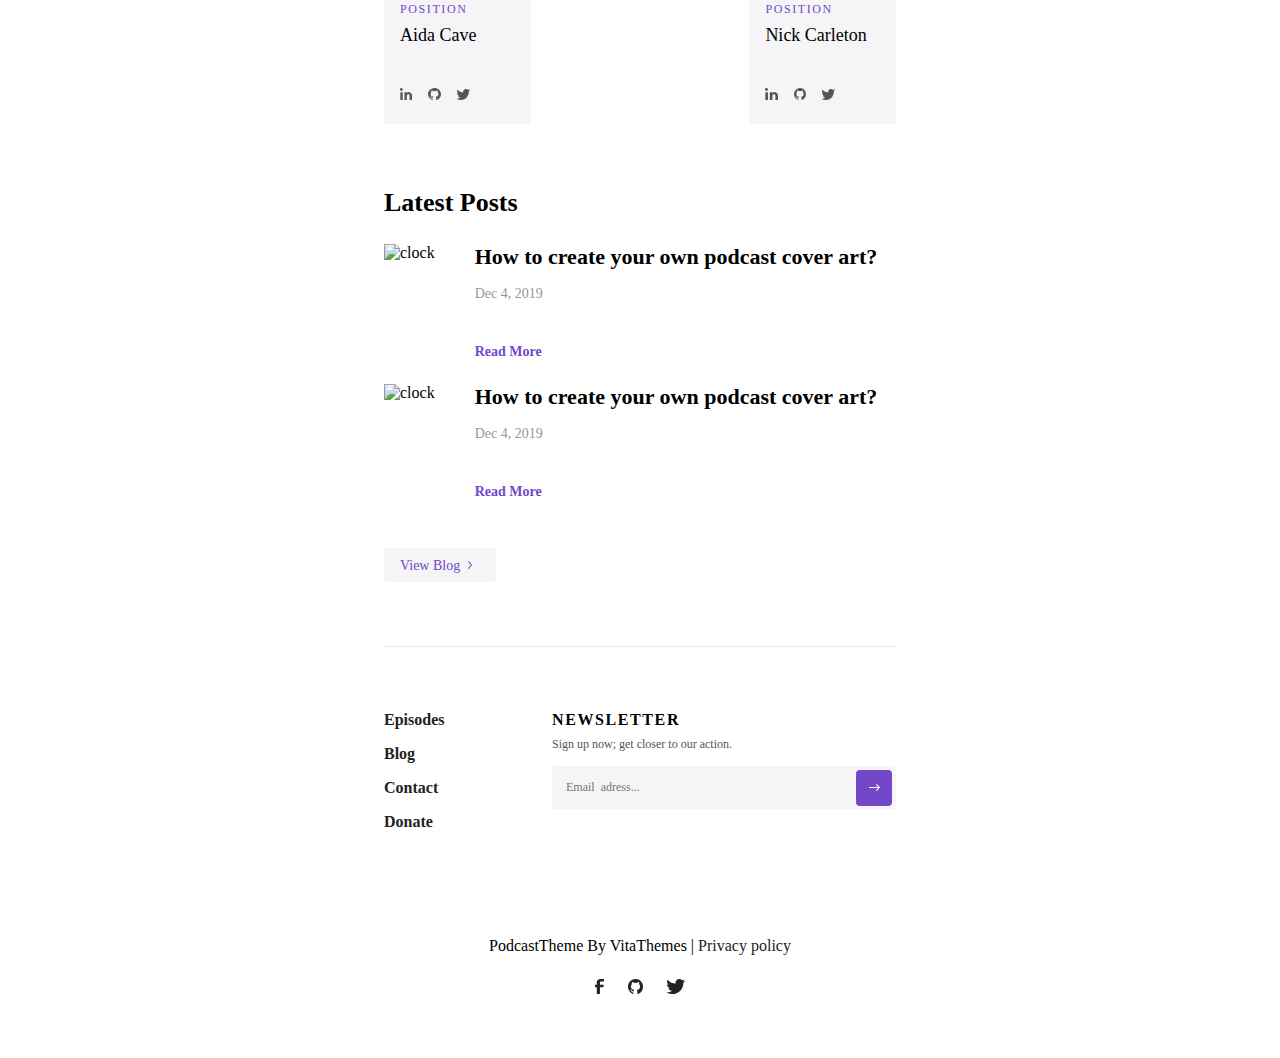
==== commit 87591864: "Added links to buttons on the index page" ====
--- a/index.html
+++ b/index.html
@@ -70,7 +70,9 @@
           <h2 class="main-title">How to rapidly test any experience!</h2>
           <div class="container-episode-btn">
             <img class="icon-paly-btn" src="public/images/main-index/Icon-play.svg" alt="play">
-            <button class="episode-btn">Episode Page </button>
+            <a href="episod-single.html">
+              <button class="episode-btn">Episode Page </button>
+            </a>
           </div>
           <p class="text-listen">Listen on</p>
           <div class="main-episod-icons">
@@ -107,7 +109,9 @@
             <div class="container-latest-episod-btn">
               <img class="icon-latest-episod" src="public/images/main-index/Icon-play-latest-episod.svg" 
               alt="Icon-play">
-              <button class="latest-episod-btn">listen now</button>
+              <a href="episod-single.html">
+                <button class="latest-episod-btn">listen now</button>
+              </a>
             </div>
           </div>
           <div class="latest-episod">
@@ -126,7 +130,9 @@
             <div class="container-latest-episod-btn">
               <img class="icon-latest-episod" src="public/images/main-index/Icon-play-latest-episod.svg" 
               alt="Icon-play">
-              <button class="latest-episod-btn">listen now</button>
+              <a href="episod-single.html">
+                <button class="latest-episod-btn">listen now</button>
+              </a>
             </div>
           </div>
           <div class="latest-episod">
@@ -145,7 +151,9 @@
             <div class="container-latest-episod-btn">
               <img class="icon-latest-episod" src="public/images/main-index/Icon-play-latest-episod.svg" 
               alt="Icon-play">
-              <button class="latest-episod-btn">listen now</button>
+              <a href="episod-single.html">
+                <button class="latest-episod-btn">listen now</button>
+              </a>
             </div>
           </div>
           <div class="pagination-latest-episod">
@@ -215,7 +223,9 @@
             <div class="container-post-descr">
               <h3 class="post-title">How to create your own podcast cover art?</h3>
               <p class="post-date">Dec 4, 2019</p>
-              <button class="post-btn">Read More</button>
+              <a href="404.html">
+                <button class="post-btn">Read More</button>
+              </a>
             </div>
           </div>
           <div class="post">
@@ -223,11 +233,15 @@
             <div class="container-post-descr">
               <h3 class="post-title">How to create your own podcast cover art?</h3>
               <p class="post-date">Dec 4, 2019</p>
-              <button class="post-btn">Read More</button>
+              <a href="blog-single.html">
+                <button class="post-btn">Read More</button>
+              </a>
             </div>
           </div>
           <div class="container-posts-btn">
-            <button class="view-posts-btn">View Blog</button>
+            <a href="blog.html">
+              <button class="view-posts-btn">View Blog</button>
+            </a>
             <img src="public/images/main-index/icon-posts-arrow.svg" alt="">
           </div>
         </div>
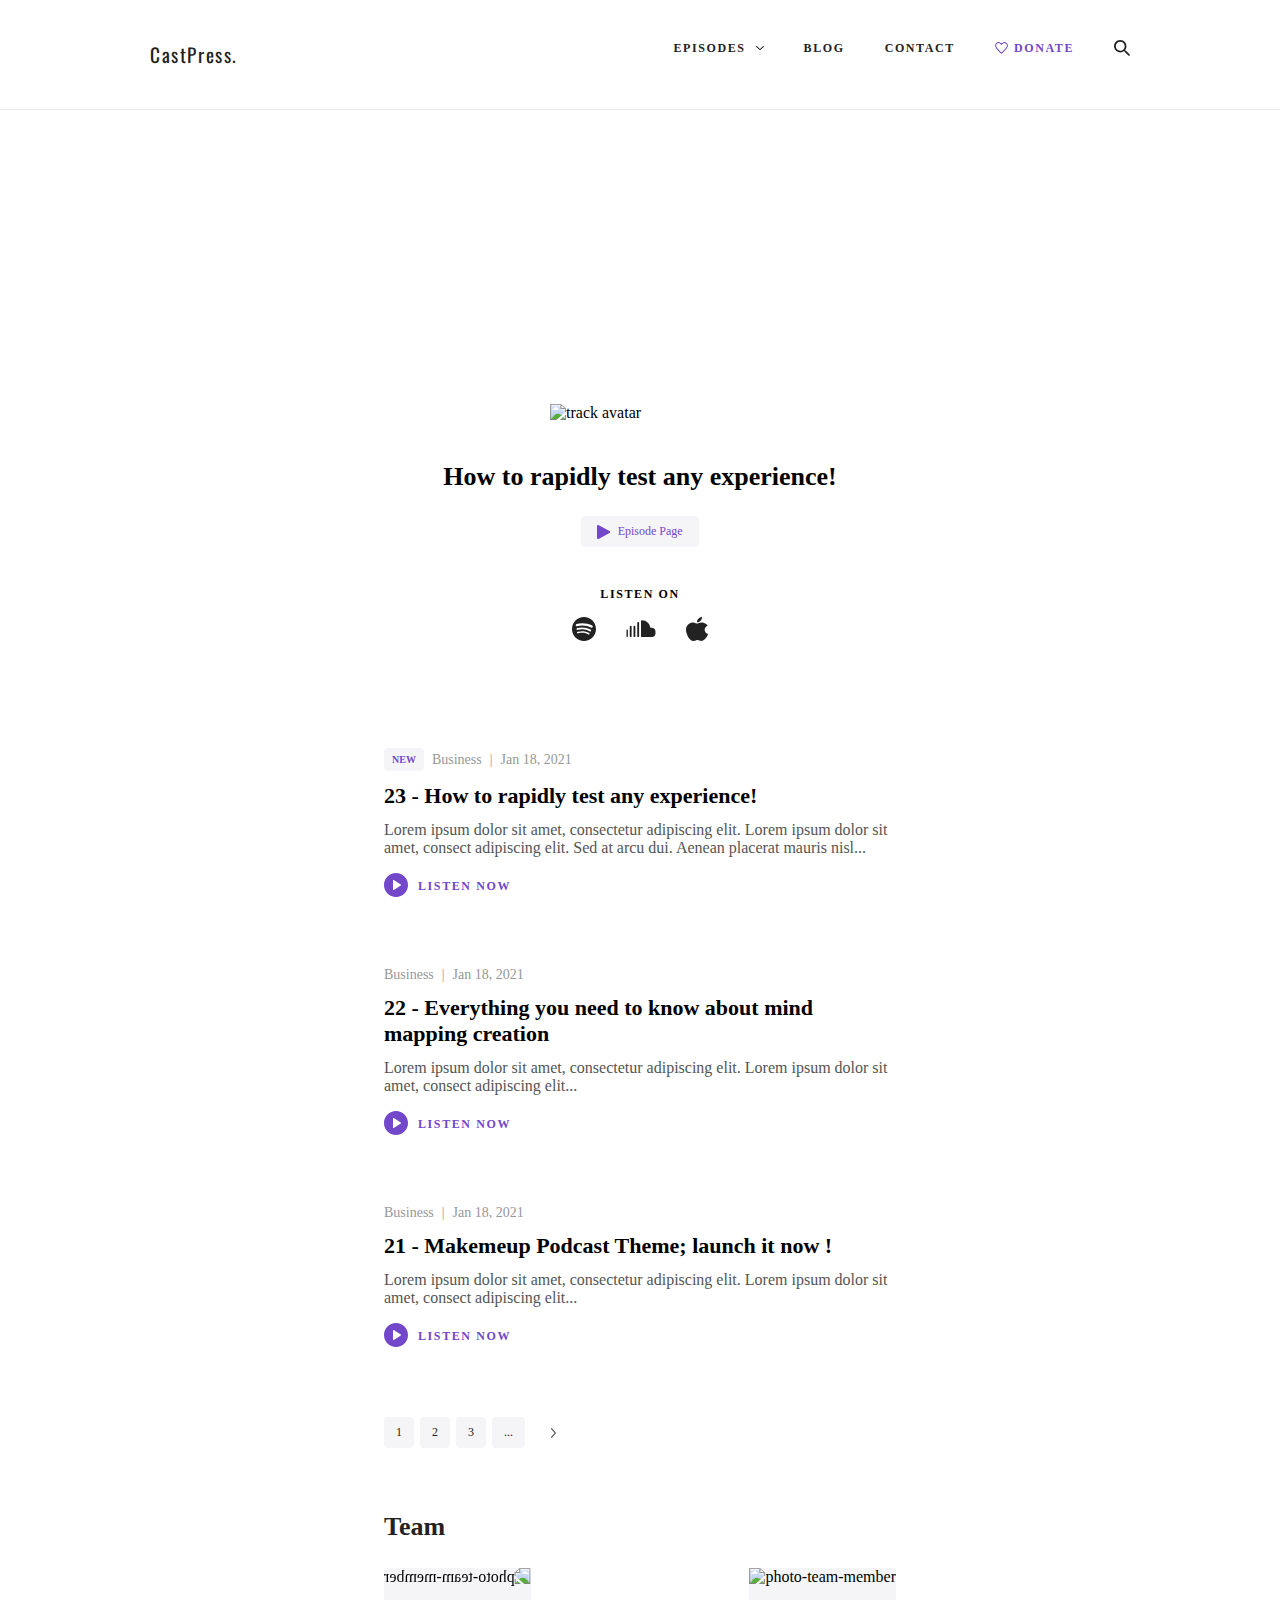
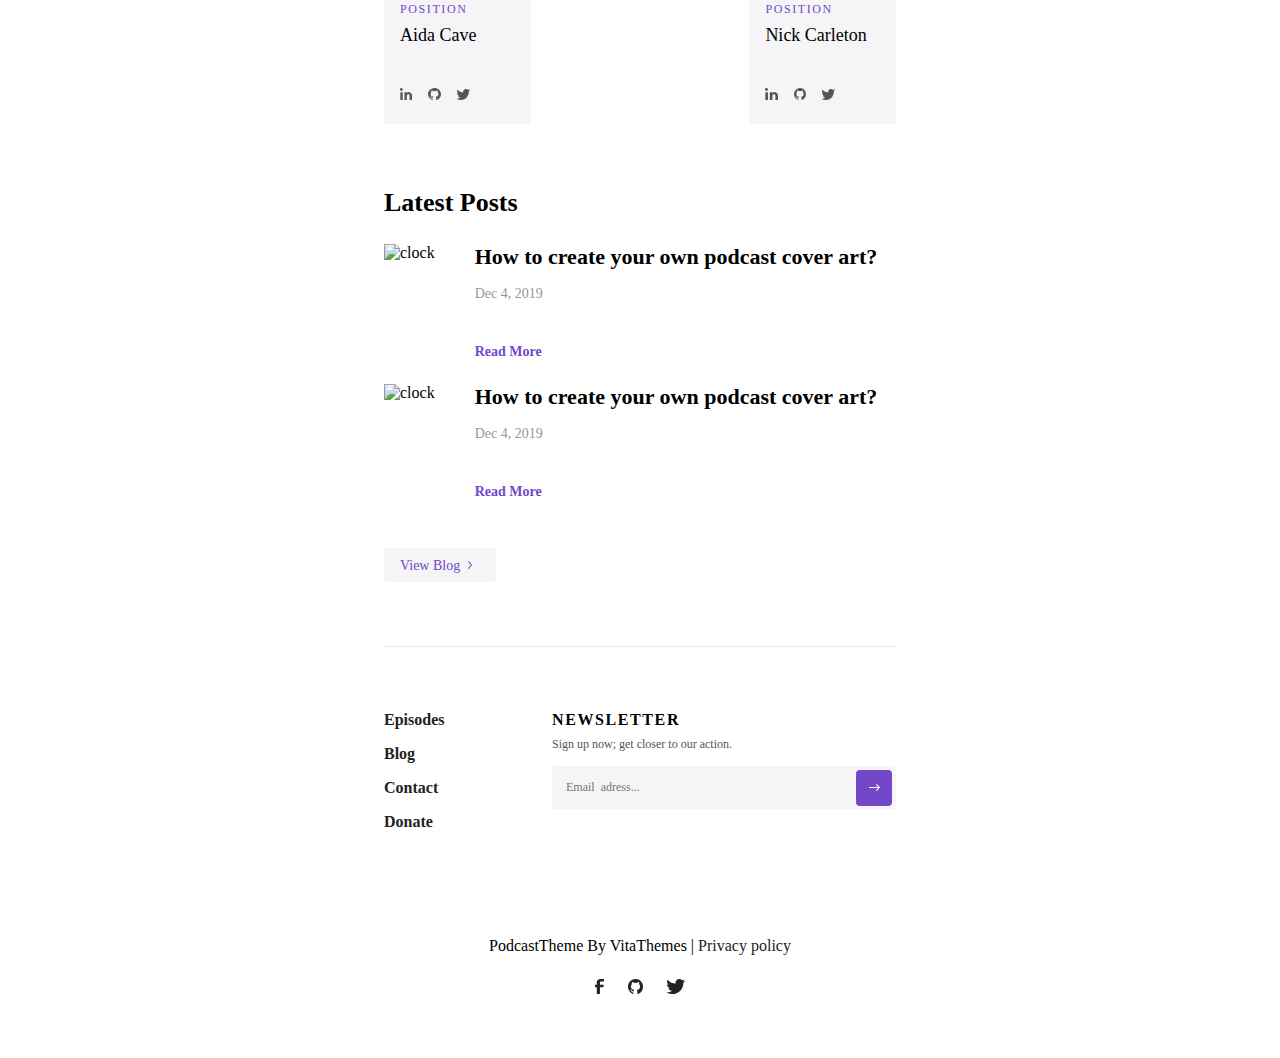
==== commit 8627822f: "Added a link to the about page in the team-title on the index and index2 pages" ====
--- a/index.html
+++ b/index.html
@@ -167,7 +167,9 @@
           </div>
         </div>
         <div class="container-team">
-          <h2 class="team-title">Team</h2>
+          <a href="about.html">
+            <h2 class="team-title">Team</h2>
+          </a>
           <div class="container-team-persons">
             <div class="team-person">
               <img class="photo-person" id="female-photo" src="public/images/main-index/person-female.svg" 
